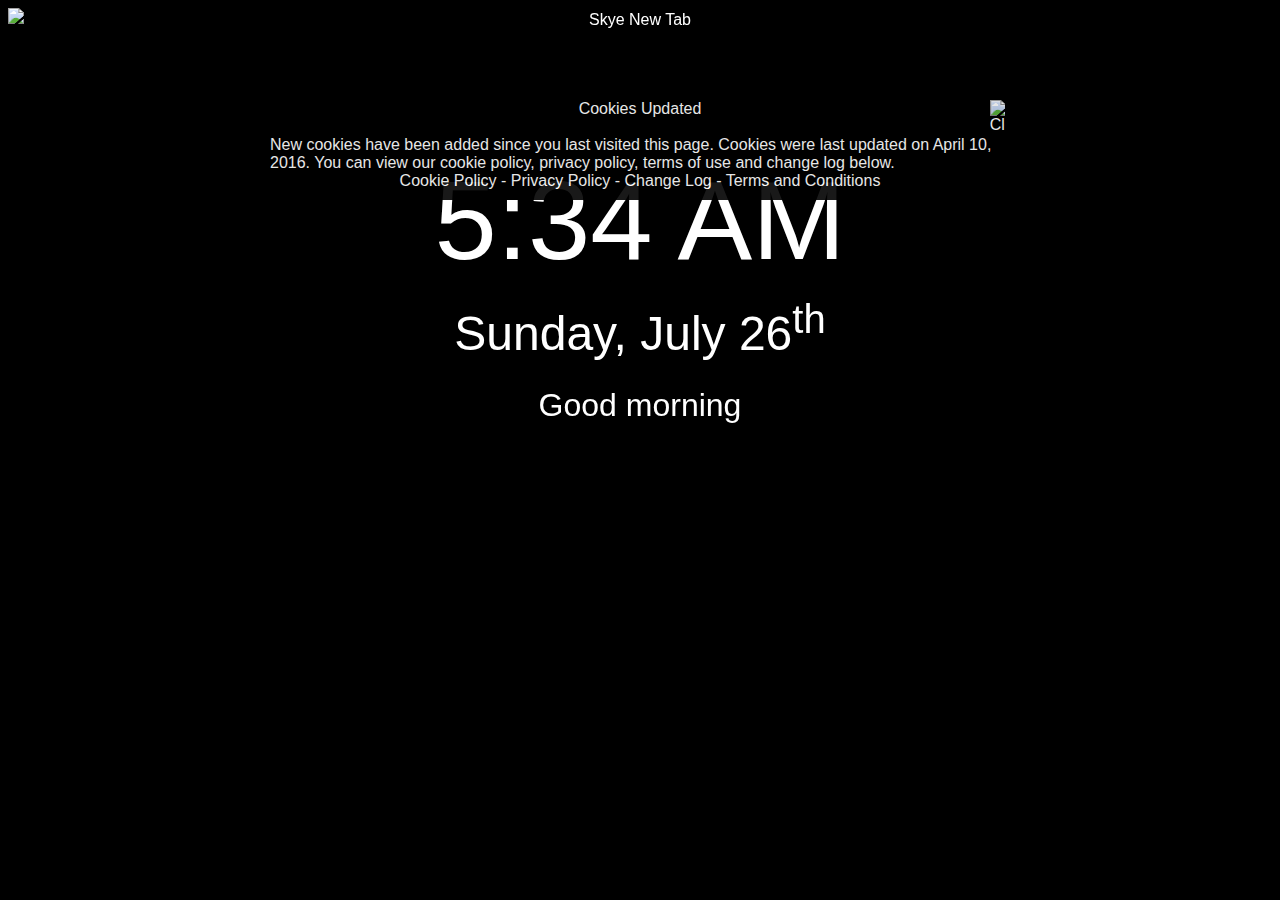
==== index.html @ bbcc7e69 "v2.14.152" ====
<!DOCTYPE html>
<html lang="en-AU">
  <head>
    <link href="assets/fontData/titilliumWeb.css" rel="stylesheet" type="text/css" />
    <link href="assets/images/favicon128x128.png" rel="icon" type="image/png" />
    <link href="assets/master.css" rel="stylesheet" type="text/css" />
    <meta name="viewport" content="width=device-width, initial-scale=1.0" />
    <meta name="author" content="Benjamin" />
    <meta charset="utf-8" />
    <title>New Tab</title>
  </head>
  <body id="body">
    <header id="header"></header>
    <img src="assets/images/options.png" alt="Options Cog" class="optionsCog" title="Options &amp; Information" id="options" />
    <p class="unsplashCred" id="unsplash"></p>
    <div class="pageTitle" id="title">
      <a href="https://benandy.github.io/skye">Skye New Tab</a>
    </div>
    <div class="mainClock" id="clockBox"></div>
    <div class="mainDate" id="dateBox"></div>
    <div class="mainAlert" id="alertBox"></div>
    <!-- LINKS -->
    <div class="links" id="linkDiv">
      <center>
        <a id="link1" class="link"><img src="assets/images/link/google.png" alt="Google" title="Google" width="2%" /></a>
        <a id="link2" class="link"><img src="assets/images/link/fb.png" alt="Facebook" title="Facebook" width="2%" /></a>
        <a id="link3" class="link"><img src="assets/images/link/insta.png" alt="Instagram" title="Instagram" width="2%" /></a>
        <a id="link4" class="link"><img src="assets/images/link/pin.png" alt="Pinterest" title="Pinterest" width="2%" /></a>
        <a id="link5" class="link"><img src="assets/images/link/twtr.png" alt="Twitter" title="Twitter" width="2%" /></a>
        <a id="link6" class="link"><img src="assets/images/link/utube.png" alt="YouTube" title="YouTube" width="2%" /></a>
      </center>
    </div>
    <div class="optionsMenu" id="opM">
      <img src="assets/images/x.png" alt="Close" class="x" id="opMclose" />
      <div class="opTtl">Options</div>
      <br />&bull;<a><span id="opAMPM"></span></a>
      <br />&bull;<a><span id="opChBkImg">Change the background image</span></a>
      <br />&bull;<a><span id="opChngNme">Change or remove your name</span></a>
      <br />&bull;<a><span id="opChngeDteFrmt">Change the date formatting</span></a>
      <br />&bull;<a><span id="opSrchBx">Search box options</span></a>
      <br />&bull;<a><span id="opIcnVsblty">Icon link display options</span></a>
      <br />&bull;<a><span id="opWlcmMsgs"></span></a>
      <br />&bull;<a><span id="opTwntyFrHrTm"></span></a>
      <br />&bull;<a><span id="opGryscl">Toggle background grayscale</span></a>
      <div class="opTtl">Information</div>
      <br />&bull;Background images provided by <a href="https://unsplash.com">Unsplash.com</a>
      <br />&bull;Background images last updated on <span id="infoImgUpdt"></span>
      <br />&bull;<a><span id="opKybdCntrls">View keyboard controls</span></a>
      <br />&bull;<a><span id="infoBackgroundImage">View background image information</span></a>
      <br /><br />
      <div class="optionsMenuFoot">
        <a href="https://benandy.github.io/cookie">Cookie Policy</a> - <a href="https://benandy.github.io/privacy">Privacy Policy</a> - <a href="https://benandy.typeform.com/to/zlElxa">Contact</a> - <a href="https://unsplash.com/license">Image License</a> - <a href="https://github.com/BenAndy/SkyeNewTab/blob/master/assets/change.log">Change Log</a> - <a href="https://benandy.github.io/terms">Terms and Conditions</a>
        <br />
        Skye New Tab copyright <a href="https://benandy.github.io">Benjamin Developments</a> &copy; 2015 - All rights reserved
      </div>
    </div>
    <div class="optionsMenu" id="dteFom">
      <img src="assets/images/x.png" alt="Close" class="x" id="dteFomclose" />
      <div class="opTtl">Change the Date Formatting</div>
      <br />&bull;<a><span id="opDteFom1"></span></a>
      <br />&bull;<a><span id="opDteFom2"></span></a>
      <br />&bull;<a><span id="opDteFom3"></span></a>
      <br />&bull;<a><span id="opDteFom4"></span></a>
    </div>
    <div class="optionsMenu" id="bkgrndImgInf">
      <img src="assets/images/x.png" alt="Close" class="x" id="bkgrndImgInfclose" />
      <div class="opTtl">Background Image Information</div>
      <br />&bull;Image Author: <span id="bkgrndImgInf1"></span>
      <br />&bull;Author's Unsplash Account: <span id="bkgrndImgInf2"></span>
      <br />&bull;Image URL: <span id="bkgrndImgInf3"></span>
      <br /><br />
      <div class="optionsMenuFoot">
        Background images provided by <a href="https://unsplash.com">Unsplash.com</a>
      </div>
    </div>
    <div class="optionsMenu" id="icnVsblty">
      <img src="assets/images/x.png" alt="Close" class="x" id="icnVsbltyclose" />
      <div class="opTtl">Icon Link Display Options</div>
      <br />&bull;<a><span id="opIcnVsblty1">Coloured</span></a>
      <br />&bull;<a><span id="opIcnVsblty2">Not coloured</span></a>
      <br />&bull;<a><span id="opIcnVsblty3">Not visible</span></a>
      <br />&bull;<a><span id="opIcnVsblty4">Coloured only when mouse-overed</span></a>
    </div>
    <div class="optionsMenu" id="kybdCntrls">
      <img src="assets/images/x.png" alt="Close" class="x" id="kybdCntrlsclose" />
      <div class="opTtl">Keyboard controls</div>
      <br />"O" &bull; Open the options menu
      <br />"ESC" &bull; Close any open menus
      <br />"N" &bull; Change the background image
      <br />"G" &bull; Toggle background grayscale
    </div>
    <div class="optionsMenu" id="srchBxChcs">
      <img src="assets/images/x.png" alt="Close" class="x" id="srchBxChcsclose" />
      <div class="opTtl">Seacrh box engines</div>
      <br />&bull;<a><span id="srchBxChcsHS"></span></a>
      <br />&bull;<a><span id="srchBxChcs1"></span></a>
      <br />&bull;<a><span id="srchBxChcs2"></span></a>
      <br />&bull;<a><span id="srchBxChcs3"></span></a>
      <br />&bull;<a><span id="srchBxChcs4"></span></a>
      <br />&bull;<a><span id="srchBxChcs5"></span></a>
    </div>
    <div id="srchBx"></div>
    <div class="optionsMenu" id="ckiUpd">
      <img src="assets/images/x.png" alt="Close" class="x" id="ckiUpdclose" />
      <div class="opTtl">Cookies Updated</div>
      <br /><span id="ckiUpdMsg"></span>
      <div class="optionsMenuFoot">
        <a href="https://benandy.github.io/cookie">Cookie Policy</a> - <a href="https://benandy.github.io/privacy">Privacy Policy</a> - <a href="https://github.com/BenAndy/SkyeNewTab/blob/master/assets/change.log">Change Log</a> - <a href="https://benandy.github.io/terms">Terms and Conditions</a>
      </div>
    </div>
    <!-- SCRIPTS -->
    <script src="assets/calls.js"></script>
    <script type="text/javascript">
      main = true;
    </script>
    <script src="assets/skye.js"></script>
    <script src="assets/background.js"></script>
    <script src="assets/links.js"></script>
    <script src="assets/searchBox.js"></script>
  </body>
</html>
---- assets/master.css ----
/*Copyright Benjamin Developments (c) 2015 - All rights reserved*/

.titanic {
  float: none;
}

body {
  -webkit-user-select: none;
  background-color: black;
  opacity: 0;
  transition: opacity 0.5s;
}

header {
  height: 100vh;
  width: 100vw;
  position: fixed;
  top: 0px;
  margin-left: -8px;
  margin-right: -8px;
  z-index: -1;
  background-size: cover;
  opacity: 0.8;
  -webkit-filter: grayscale(1);
  transition: -webkit-filter 1s, opacity 1s;
}

a {
  color: white;
  text-decoration: none;
}

a:visited {
  color: white;
  text-decoration: none;
}

a:hover {
  font-weight: 200;
  color: white;
  text-decoration: underline;
  cursor: pointer;
}

.pageTitle {
  color: white;
  text-align: center;
  font-family: 'Titillium Web', sans-serif;
  opacity: 0;
  cursor: default;
  transition: opacity 1s;
}

.optionsCog {
  width: 3%;
  opacity: 0;
  cursor: pointer;
  transition: opacity 0.3s;
}

.optionsMenuFoot {
  font-family: 'Titillium Web', sans-serif;
  color: white;
  text-align: center;
}

.unsplashCred {
  font-family: 'Titillium Web', sans-serif;
  display: block;
  color: white;
  font-size: 70%;
  cursor: default;
  margin-top: -3%;
  text-align: right;
  opacity: 0;
  transition: opacity 1s;
}

.mainClock {
  font-family: 'Titillium Web', sans-serif;
  color: white;
  margin-top: 10%;
  cursor: default;
  text-align: center;
  font-size: 700%;
  opacity: 0;
  transition: opacity 1s;
}

.mainDate {
  font-family: 'Titillium Web', sans-serif;
  color: white;
  margin-top: 1%;
  text-align: center;
  font-size: 300%;
  cursor: default;
  opacity: 0;
  transition: opacity 1s;
}

.mainAlert {
  font-family: 'Titillium Web', sans-serif;
  color: white;
  margin-top: 2%;
  cursor: default;
  text-align: center;
  font-size: 200%;
  opacity: 0;
  transition: opacity 0.5s;
}

.links {
  margin-top: 5%;
  opacity: 0;
  cursor: default;
  transition: opacity 1s;
}

.link {
  padding-left: 13px;
  cursor: default;
  padding-right: 13px;
  -webkit-filter: grayscale(0);
  opacity: 1;
  transition: -webkit-filter 0.5s, opacity 0.5s;
}

.optionsMenu {
  border-radius: 10px;
  font-family: 'Titillium Web', sans-serif;
  cursor: default;
  background-color: black;
  opacity: 0;
	left: 0;
	right: 0;
	top: 10%;
  padding-top: 10px;
  padding-bottom: 10px;
  padding-left: 10px;
  padding-right: 10px;
  visibility: hidden;
	margin-left: auto;
 	margin-right: auto;
	max-width: 740px;
  color: white;
  position: absolute;
  transition: opacity 0.3s;
}

.opTtl {
  text-align: center;
}

.x {
  width: 2%;
  position: absolute;
  right: 0px;
  padding-right: 2%;
}

#gSearch {
  background-color: transparent;
  font-family: 'Titillium Web', sans-serif;
  border-top-style: none;
  border-left-style: none;
  border-right-style: none;
  position: absolute;
  bottom: 0;
  left: 0;
  margin-left: 3%;
  margin-bottom: 1%;
  color: white;
}

#gSearchF {
  opacity: 0;
  transition: opacity 1s;
}

.gSearchImg {
  position: absolute;
  bottom: 0;
  left: 0;
  width: 1.5%;
  margin-left: 1%;
  margin-bottom: 1%;
}
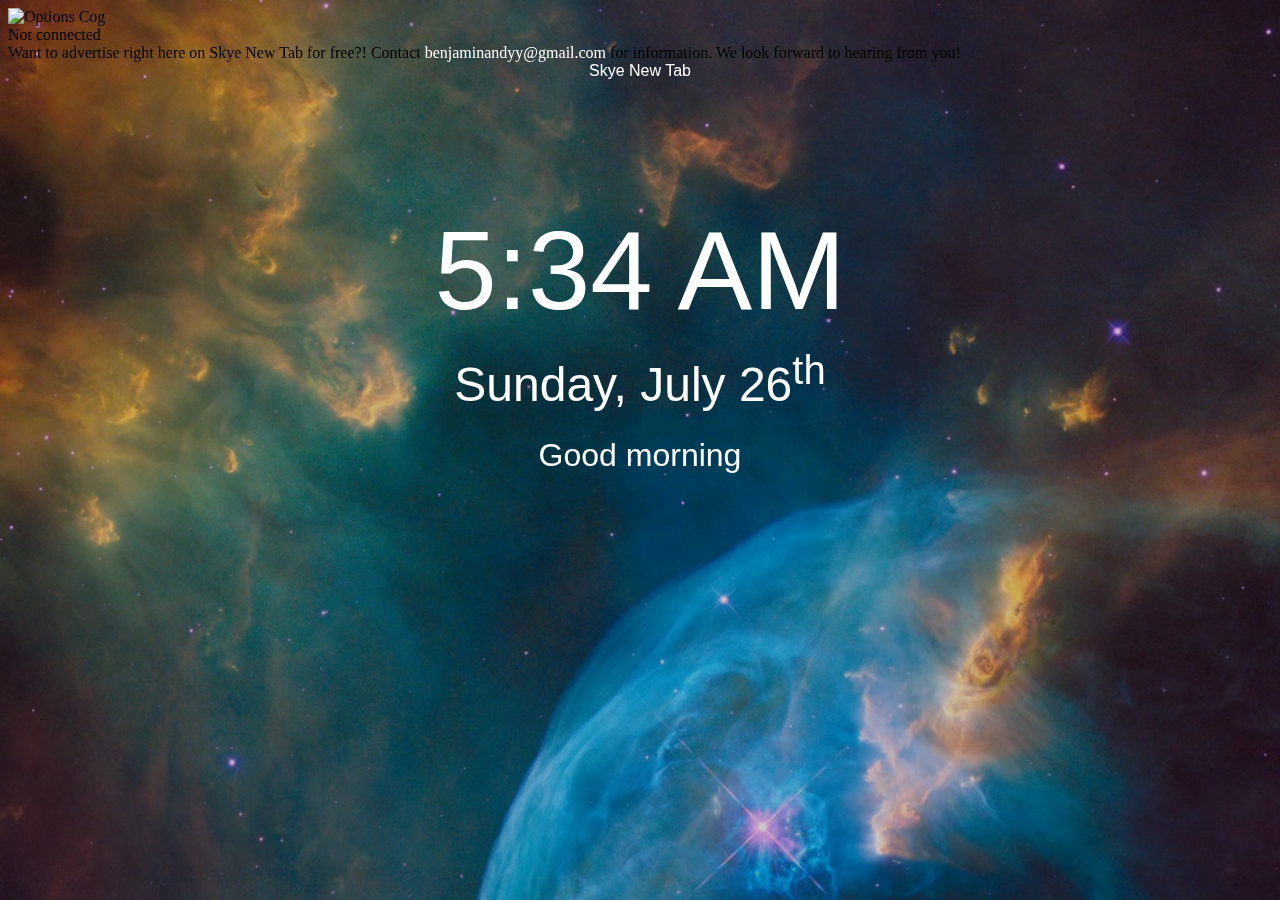
==== commit 291f1503: "v2.14.161" ====
--- a/index.html
+++ b/index.html
@@ -12,7 +12,8 @@
   <body id="body">
     <header id="header"></header>
     <img src="assets/images/options.png" alt="Options Cog" class="optionsCog" title="Options &amp; Information" id="options" />
-    <p class="unsplashCred" id="unsplash"></p>
+    <div class="textStyle" id="dText"></div>
+    <div class="adTextStyle" id="adText"></div>
     <div class="pageTitle" id="title">
       <a href="https://benandy.github.io/skye">Skye New Tab</a>
     </div>
@@ -117,5 +118,6 @@
     <script src="assets/background.js"></script>
     <script src="assets/links.js"></script>
     <script src="assets/searchBox.js"></script>
+    <script src="assets/advertisement.js"></script>
   </body>
 </html>
--- a/assets/master.css
+++ b/assets/master.css
@@ -68,12 +68,12 @@
   font-family: 'Titillium Web', sans-serif;
   display: block;
   color: white;
-  font-size: 70%;
+  font-size: 100%;
   cursor: default;
   margin-top: -3%;
   text-align: right;
   opacity: 0;
-  transition: opacity 1s;
+  transition: opacity 0.5s, font-size 0.5s;
 }
 
 .mainClock {
@@ -158,7 +158,7 @@
   padding-right: 2%;
 }
 
-#gSearch {
+#srchImg {
   background-color: transparent;
   font-family: 'Titillium Web', sans-serif;
   border-top-style: none;
@@ -172,12 +172,12 @@
   color: white;
 }
 
-#gSearchF {
+#srchBx {
   opacity: 0;
   transition: opacity 1s;
 }
 
-.gSearchImg {
+.srchBxImg {
   position: absolute;
   bottom: 0;
   left: 0;
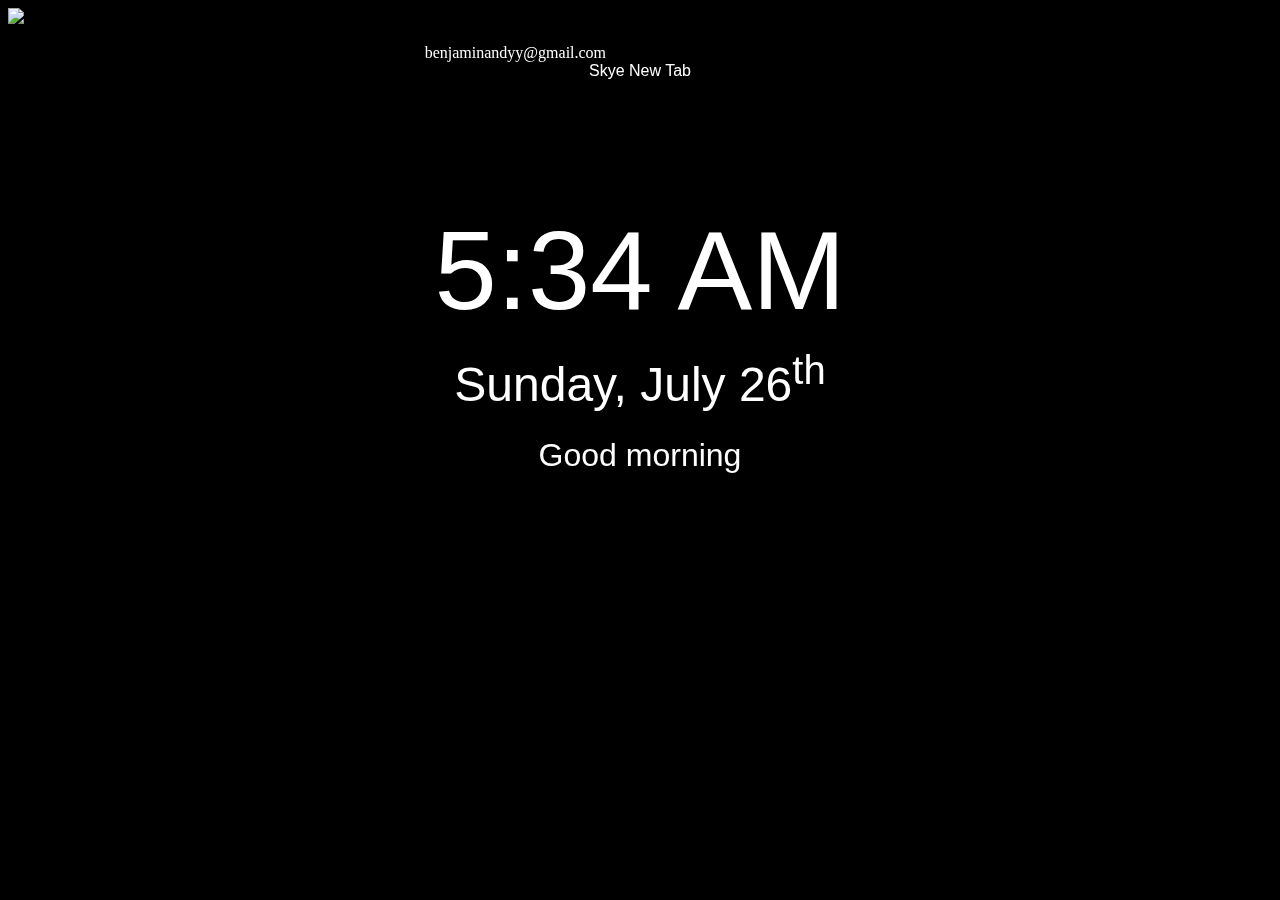
==== commit 48738736: "v2.14.162" ====
--- a/index.html
+++ b/index.html
@@ -69,6 +69,7 @@
       <br />&bull;Image Author: <span id="bkgrndImgInf1"></span>
       <br />&bull;Author's Unsplash Account: <span id="bkgrndImgInf2"></span>
       <br />&bull;Image URL: <span id="bkgrndImgInf3"></span>
+      <!-- <br />&bull;Author's web address: <span id="bkgrndImgInf4"></span> -->
       <br /><br />
       <div class="optionsMenuFoot">
         Background images provided by <a href="https://unsplash.com">Unsplash.com</a>
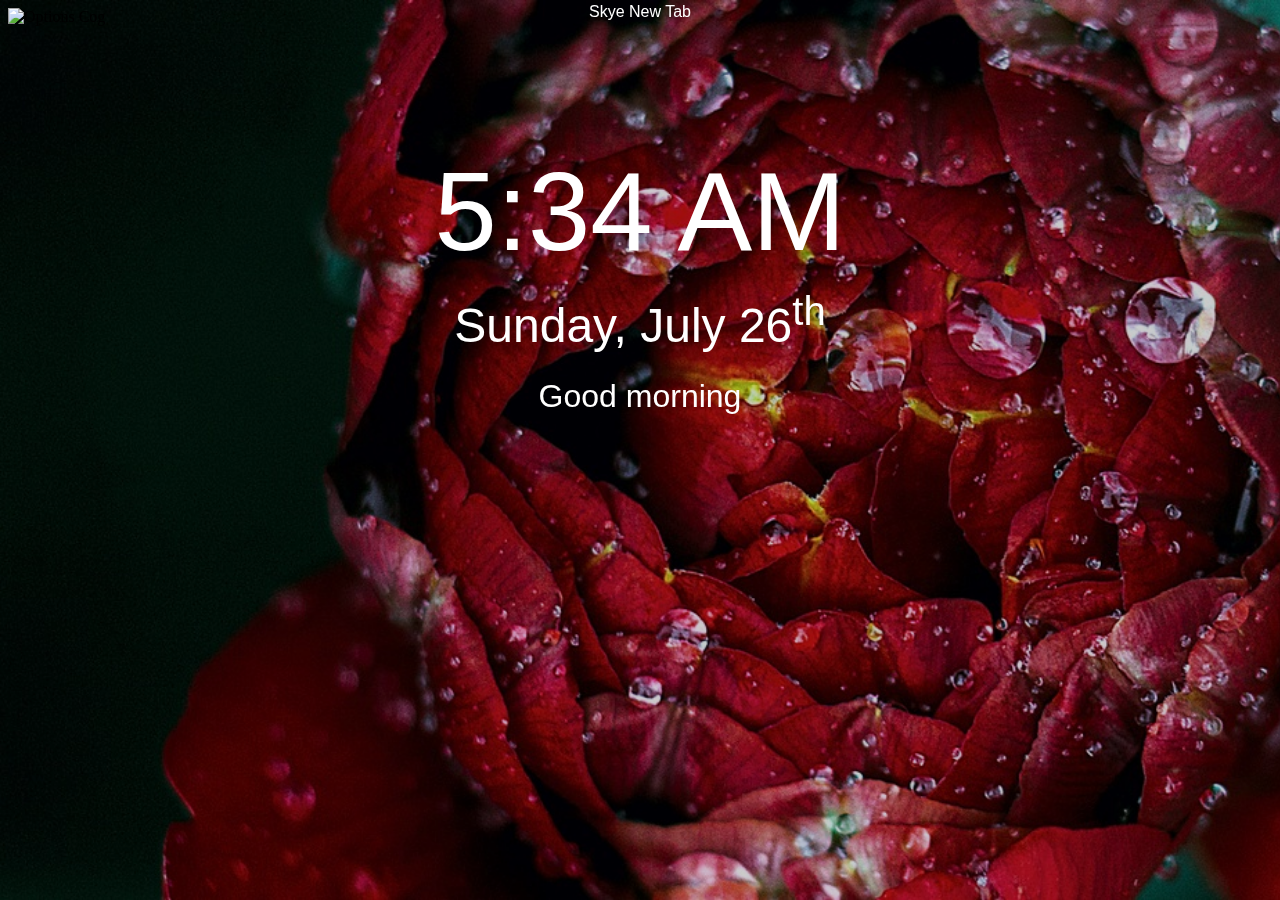
==== commit e96577e4: "v2.14.166" ====
--- a/index.html
+++ b/index.html
@@ -5,7 +5,7 @@
     <link href="assets/images/favicon128x128.png" rel="icon" type="image/png" />
     <link href="assets/master.css" rel="stylesheet" type="text/css" />
     <meta name="viewport" content="width=device-width, initial-scale=1.0" />
-    <meta name="author" content="Benjamin" />
+    <meta name="author" content="Benjamin Developments" />
     <meta charset="utf-8" />
     <title>New Tab</title>
   </head>
@@ -69,10 +69,10 @@
       <br />&bull;Image Author: <span id="bkgrndImgInf1"></span>
       <br />&bull;Author's Unsplash Account: <span id="bkgrndImgInf2"></span>
       <br />&bull;Image URL: <span id="bkgrndImgInf3"></span>
-      <!-- <br />&bull;Author's web address: <span id="bkgrndImgInf4"></span> -->
+      <br />&bull;Author's web address: <span id="bkgrndImgInf4"></span>
       <br /><br />
       <div class="optionsMenuFoot">
-        Background images provided by <a href="https://unsplash.com">Unsplash.com</a>
+        Background images provided by <a href="https://unsplash.com" target="_blank">Unsplash.com</a>
       </div>
     </div>
     <div class="optionsMenu" id="icnVsblty">
@@ -101,6 +101,13 @@
       <br />&bull;<a><span id="srchBxChcs4"></span></a>
       <br />&bull;<a><span id="srchBxChcs5"></span></a>
     </div>
+    <div id="searchImageBox">
+      <img src='assets/images/link/google.png' alt='Google Search' id='searchImage1' class='srchBxImg' />
+      <img src='assets/images/link/twtr.png' alt='Twitter Search' id='searchImage2' class='srchBxImg' />
+      <img src='assets/images/link/fb.png' alt='Facebook Search' id='searchImage3' class='srchBxImg' />
+      <img src='assets/images/link/utube.png' alt='YouTube Search' id='searchImage4' class='srchBxImg' />
+      <img src='assets/images/link/github.png' alt='GitHub Search' id='searchImage5' class='srchBxImg' />
+    </div>
     <div id="srchBx"></div>
     <div class="optionsMenu" id="ckiUpd">
       <img src="assets/images/x.png" alt="Close" class="x" id="ckiUpdclose" />
--- a/assets/master.css
+++ b/assets/master.css
@@ -22,7 +22,7 @@
   background-size: cover;
   opacity: 0.8;
   -webkit-filter: grayscale(1);
-  transition: -webkit-filter 1s, opacity 1s;
+  transition: -webkit-filter 0.4s, opacity 0.6s;
 }
 
 a {
@@ -64,15 +64,31 @@
   text-align: center;
 }
 
-.unsplashCred {
+.textStyle {
   font-family: 'Titillium Web', sans-serif;
   display: block;
   color: white;
-  font-size: 100%;
+  font-size: 80%;
   cursor: default;
   margin-top: -3%;
   text-align: right;
   opacity: 0;
+  transition: opacity 0.5s, font-size 0.5s;
+}
+
+.adTextStyle {
+  font-family: 'Titillium Web', sans-serif;
+  display: block;
+  color: white;
+  font-size: 80%;
+  cursor: default;
+  margin-left: 60%;
+  text-align: right;
+  opacity: 0;
+  padding-right: 1%;
+  padding-bottom: 1%;
+  bottom: 0;
+  position: absolute;
   transition: opacity 0.5s, font-size 0.5s;
 }
 
@@ -184,4 +200,7 @@
   width: 1.5%;
   margin-left: 1%;
   margin-bottom: 1%;
-}
+  opacity: 0;
+  visibility: hidden;
+  transition: opacity 1s;
+}
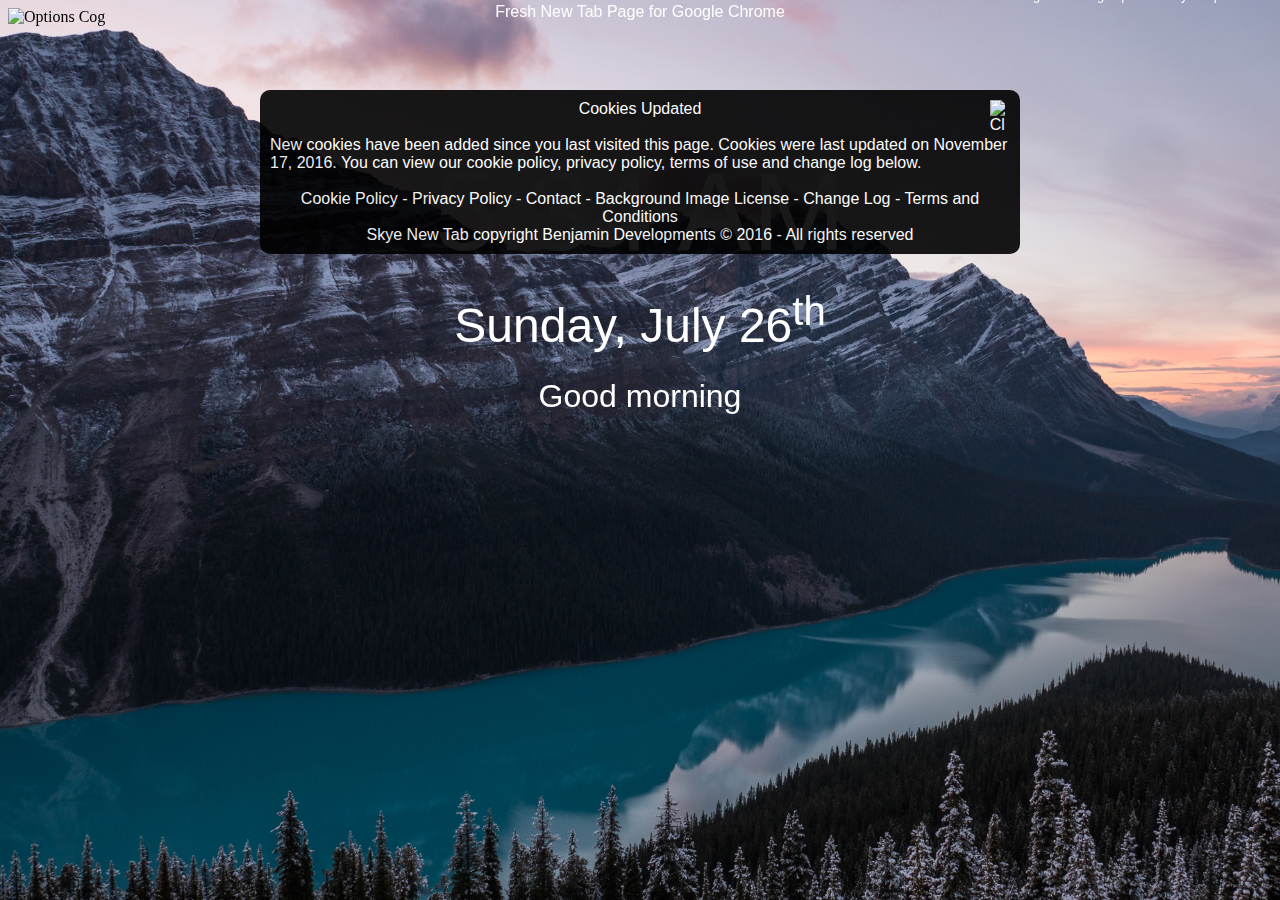
==== commit ca6e22b6: "v2.15.196" ====
--- a/index.html
+++ b/index.html
@@ -2,20 +2,17 @@
 <html lang="en-AU">
   <head>
     <link href="assets/fontData/titilliumWeb.css" rel="stylesheet" type="text/css" />
-    <link href="assets/images/favicon128x128.png" rel="icon" type="image/png" />
     <link href="assets/master.css" rel="stylesheet" type="text/css" />
     <meta name="viewport" content="width=device-width, initial-scale=1.0" />
     <meta name="author" content="Benjamin Developments" />
     <meta charset="utf-8" />
-    <title>New Tab</title>
   </head>
   <body id="body">
     <header id="header"></header>
     <img src="assets/images/options.png" alt="Options Cog" class="optionsCog" title="Options &amp; Information" id="options" />
-    <div class="textStyle" id="dText"></div>
-    <div class="adTextStyle" id="adText"></div>
+    <div class="textStyle" id="dText">Background images provided by <a href="https://unsplash.com/">Unsplash.com</a></div>
     <div class="pageTitle" id="title">
-      <a href="https://benandy.github.io/skye">Skye New Tab</a>
+      Fresh New Tab Page for Google Chrome
     </div>
     <div class="mainClock" id="clockBox"></div>
     <div class="mainDate" id="dateBox"></div>
@@ -35,7 +32,6 @@
       <img src="assets/images/x.png" alt="Close" class="x" id="opMclose" />
       <div class="opTtl">Options</div>
       <br />&bull;<a><span id="opAMPM"></span></a>
-      <br />&bull;<a><span id="opChBkImg">Change the background image</span></a>
       <br />&bull;<a><span id="opChngNme">Change or remove your name</span></a>
       <br />&bull;<a><span id="opChngeDteFrmt">Change the date formatting</span></a>
       <br />&bull;<a><span id="opSrchBx">Search box options</span></a>
@@ -50,9 +46,9 @@
       <br />&bull;<a><span id="infoBackgroundImage">View background image information</span></a>
       <br /><br />
       <div class="optionsMenuFoot">
-        <a href="https://benandy.github.io/cookie">Cookie Policy</a> - <a href="https://benandy.github.io/privacy">Privacy Policy</a> - <a href="https://benandy.typeform.com/to/zlElxa">Contact</a> - <a href="https://unsplash.com/license">Image License</a> - <a href="https://github.com/BenAndy/SkyeNewTab/blob/master/assets/change.log">Change Log</a> - <a href="https://benandy.github.io/terms">Terms and Conditions</a>
+        <span><a href="https://benandy.github.io/cookie" target="_blank">Cookie Policy</a> - <a href="https://benandy.github.io/privacy" target="_blank">Privacy Policy</a> - <a href="mailto:benjaminandyy@gmail.com">Contact</a> - <a href="https://unsplash.com/license" target="_blank">Background Image License</a> - <a href="https://github.com/BenAndy/SkyeNewTab/blob/master/assets/change.log" target="_blank">Change Log</a> - <a href="https://benandy.github.io/terms" target="_blank">Terms and Conditions</a></span>
         <br />
-        Skye New Tab copyright <a href="https://benandy.github.io">Benjamin Developments</a> &copy; 2015 - All rights reserved
+        Skye New Tab copyright <a href="https://benandy.github.io">Benjamin Developments</a> &copy; 2016 - All rights reserved
       </div>
     </div>
     <div class="optionsMenu" id="dteFom">
@@ -62,6 +58,10 @@
       <br />&bull;<a><span id="opDteFom2"></span></a>
       <br />&bull;<a><span id="opDteFom3"></span></a>
       <br />&bull;<a><span id="opDteFom4"></span></a>
+      <div class="optionsMenuFoot">
+        <span id="footerTop2"></span>
+        <span id="footerBottom2"></span>
+      </div>
     </div>
     <div class="optionsMenu" id="bkgrndImgInf">
       <img src="assets/images/x.png" alt="Close" class="x" id="bkgrndImgInfclose" />
@@ -114,9 +114,11 @@
       <div class="opTtl">Cookies Updated</div>
       <br /><span id="ckiUpdMsg"></span>
       <div class="optionsMenuFoot">
-        <a href="https://benandy.github.io/cookie">Cookie Policy</a> - <a href="https://benandy.github.io/privacy">Privacy Policy</a> - <a href="https://github.com/BenAndy/SkyeNewTab/blob/master/assets/change.log">Change Log</a> - <a href="https://benandy.github.io/terms">Terms and Conditions</a>
+        <br />
+        <span><a href="https://benandy.github.io/cookie" target="_blank">Cookie Policy</a> - <a href="https://benandy.github.io/privacy" target="_blank">Privacy Policy</a> - <a href="mailto:benjaminandyy@gmail.com">Contact</a> - <a href="https://unsplash.com/license" target="_blank">Background Image License</a> - <a href="https://github.com/BenAndy/SkyeNewTab/blob/master/assets/change.log" target="_blank">Change Log</a> - <a href="https://benandy.github.io/terms" target="_blank">Terms and Conditions</a></span>
+        <br />
+        Skye New Tab copyright <a href="https://benandy.github.io">Benjamin Developments</a> &copy; 2016 - All rights reserved
       </div>
-    </div>
     <!-- SCRIPTS -->
     <script src="assets/calls.js"></script>
     <script type="text/javascript">
@@ -126,6 +128,5 @@
     <script src="assets/background.js"></script>
     <script src="assets/links.js"></script>
     <script src="assets/searchBox.js"></script>
-    <script src="assets/advertisement.js"></script>
   </body>
 </html>
--- a/assets/master.css
+++ b/assets/master.css
@@ -1,4 +1,4 @@
-/*Copyright Benjamin Developments (c) 2015 - All rights reserved*/
+/*Copyright Benjamin Developments (c) 2016 - All rights reserved*/
 
 .titanic {
   float: none;
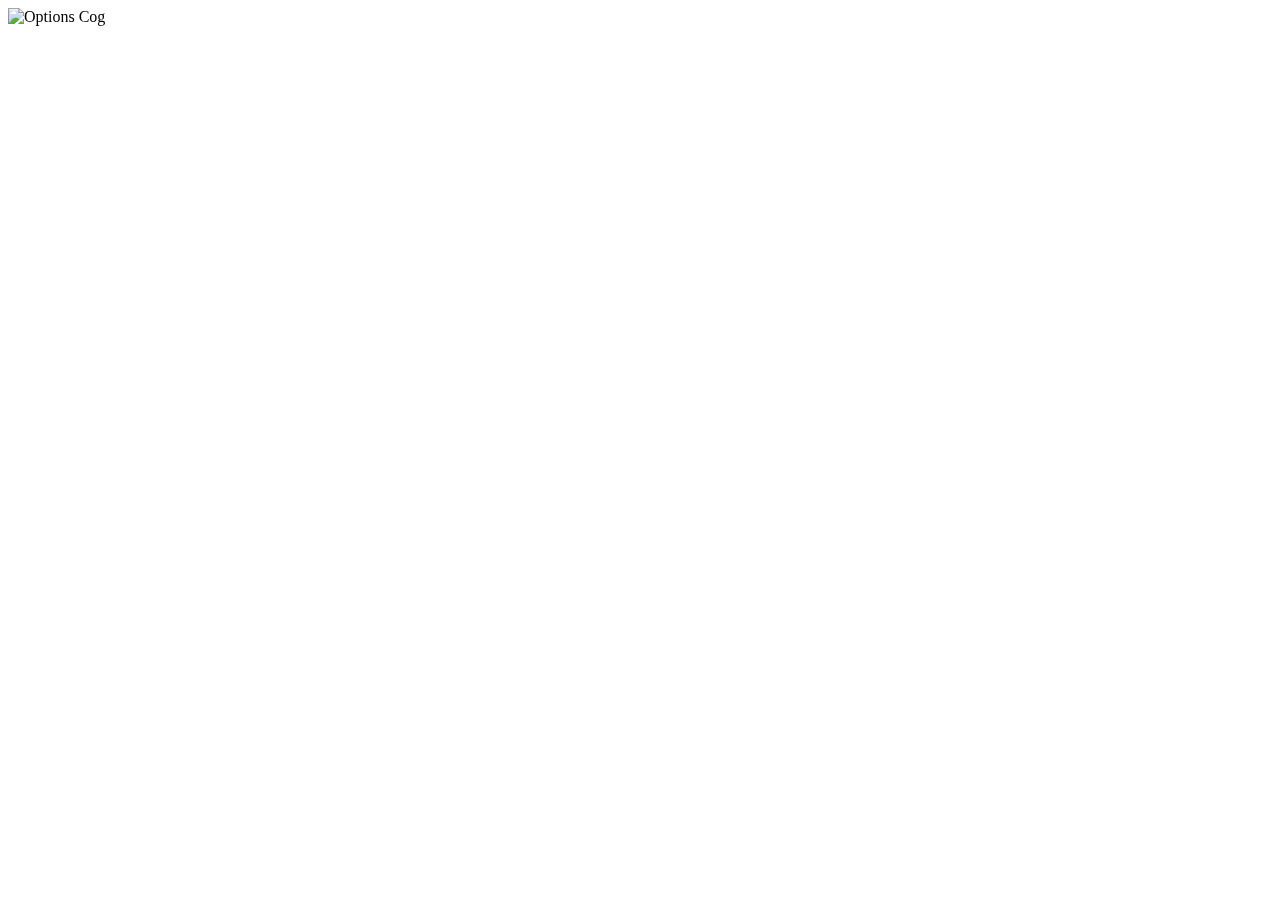
==== commit 53032150: "v2.15.204" ====
--- a/index.html
+++ b/index.html
@@ -48,7 +48,7 @@
       <div class="optionsMenuFoot">
         <span><a href="https://benandy.github.io/cookie" target="_blank">Cookie Policy</a> - <a href="https://benandy.github.io/privacy" target="_blank">Privacy Policy</a> - <a href="mailto:benjaminandyy@gmail.com">Contact</a> - <a href="https://unsplash.com/license" target="_blank">Background Image License</a> - <a href="https://github.com/BenAndy/SkyeNewTab/blob/master/assets/change.log" target="_blank">Change Log</a> - <a href="https://benandy.github.io/terms" target="_blank">Terms and Conditions</a></span>
         <br />
-        Skye New Tab copyright <a href="https://benandy.github.io">Benjamin Developments</a> &copy; 2016 - All rights reserved
+        Skye New Tab copyright <a href="https://benandy.github.io">Benjamin Developments</a> &copy; 2016-2017 - All rights reserved
       </div>
     </div>
     <div class="optionsMenu" id="dteFom">
@@ -117,7 +117,7 @@
         <br />
         <span><a href="https://benandy.github.io/cookie" target="_blank">Cookie Policy</a> - <a href="https://benandy.github.io/privacy" target="_blank">Privacy Policy</a> - <a href="mailto:benjaminandyy@gmail.com">Contact</a> - <a href="https://unsplash.com/license" target="_blank">Background Image License</a> - <a href="https://github.com/BenAndy/SkyeNewTab/blob/master/assets/change.log" target="_blank">Change Log</a> - <a href="https://benandy.github.io/terms" target="_blank">Terms and Conditions</a></span>
         <br />
-        Skye New Tab copyright <a href="https://benandy.github.io">Benjamin Developments</a> &copy; 2016 - All rights reserved
+        Skye New Tab copyright <a href="https://benandy.github.io">Benjamin Developments</a> &copy; 2016-2017 - All rights reserved
       </div>
     <!-- SCRIPTS -->
     <script src="assets/calls.js"></script>
--- a/assets/master.css
+++ b/assets/master.css
@@ -1,4 +1,4 @@
-/*Copyright Benjamin Developments (c) 2016 - All rights reserved*/
+/*Copyright Benjamin Developments (c) 2016-2017 - All rights reserved*/
 
 .titanic {
   float: none;
@@ -6,7 +6,6 @@
 
 body {
   -webkit-user-select: none;
-  background-color: black;
   opacity: 0;
   transition: opacity 0.5s;
 }
@@ -22,7 +21,7 @@
   background-size: cover;
   opacity: 0.8;
   -webkit-filter: grayscale(1);
-  transition: -webkit-filter 0.4s, opacity 0.6s;
+  transition: -webkit-filter 0.4s, opacity 0.2s;
 }
 
 a {
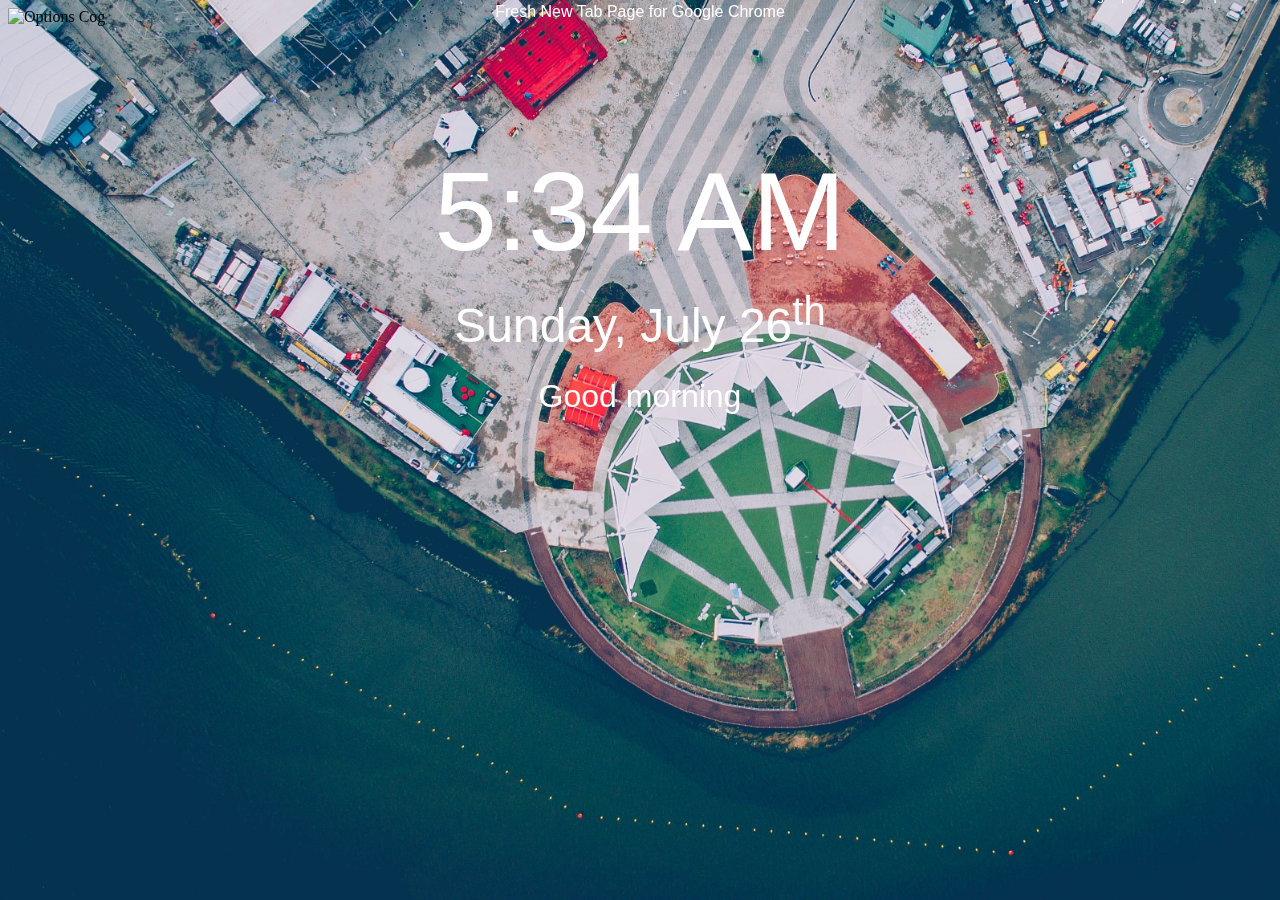
==== commit 659fc659: "v2.15.205" ====
--- a/index.html
+++ b/index.html
@@ -48,7 +48,7 @@
       <div class="optionsMenuFoot">
         <span><a href="https://benandy.github.io/cookie" target="_blank">Cookie Policy</a> - <a href="https://benandy.github.io/privacy" target="_blank">Privacy Policy</a> - <a href="mailto:benjaminandyy@gmail.com">Contact</a> - <a href="https://unsplash.com/license" target="_blank">Background Image License</a> - <a href="https://github.com/BenAndy/SkyeNewTab/blob/master/assets/change.log" target="_blank">Change Log</a> - <a href="https://benandy.github.io/terms" target="_blank">Terms and Conditions</a></span>
         <br />
-        Skye New Tab copyright <a href="https://benandy.github.io">Benjamin Developments</a> &copy; 2016-2017 - All rights reserved
+        Skye New Tab copyright <a href="https://benandy.github.io">Benjamin Developments</a> &copy; 2017 - All rights reserved
       </div>
     </div>
     <div class="optionsMenu" id="dteFom">
@@ -117,7 +117,7 @@
         <br />
         <span><a href="https://benandy.github.io/cookie" target="_blank">Cookie Policy</a> - <a href="https://benandy.github.io/privacy" target="_blank">Privacy Policy</a> - <a href="mailto:benjaminandyy@gmail.com">Contact</a> - <a href="https://unsplash.com/license" target="_blank">Background Image License</a> - <a href="https://github.com/BenAndy/SkyeNewTab/blob/master/assets/change.log" target="_blank">Change Log</a> - <a href="https://benandy.github.io/terms" target="_blank">Terms and Conditions</a></span>
         <br />
-        Skye New Tab copyright <a href="https://benandy.github.io">Benjamin Developments</a> &copy; 2016-2017 - All rights reserved
+        Skye New Tab copyright <a href="https://benandy.github.io">Benjamin Developments</a> &copy; 2017 - All rights reserved
       </div>
     <!-- SCRIPTS -->
     <script src="assets/calls.js"></script>
--- a/assets/master.css
+++ b/assets/master.css
@@ -1,4 +1,4 @@
-/*Copyright Benjamin Developments (c) 2016-2017 - All rights reserved*/
+/*Copyright Benjamin Developments (c) 2017 - All rights reserved*/
 
 .titanic {
   float: none;
